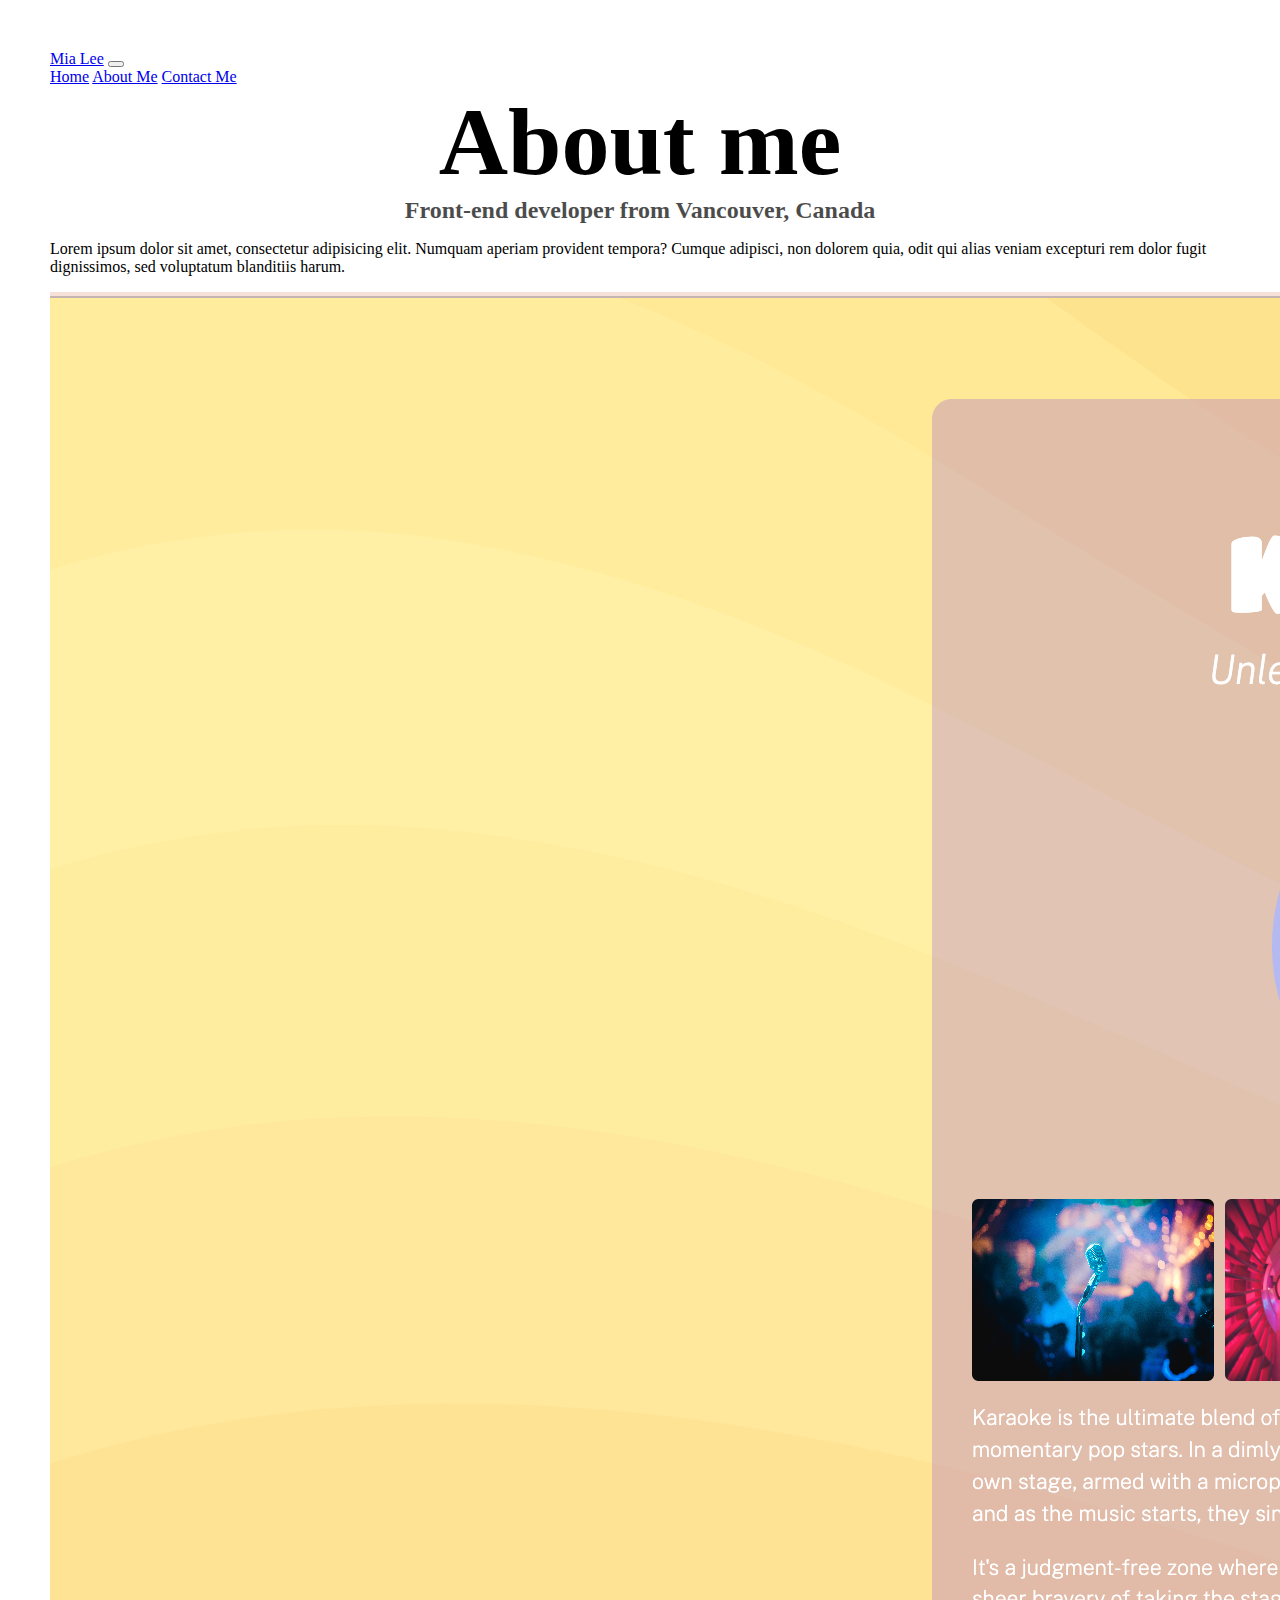
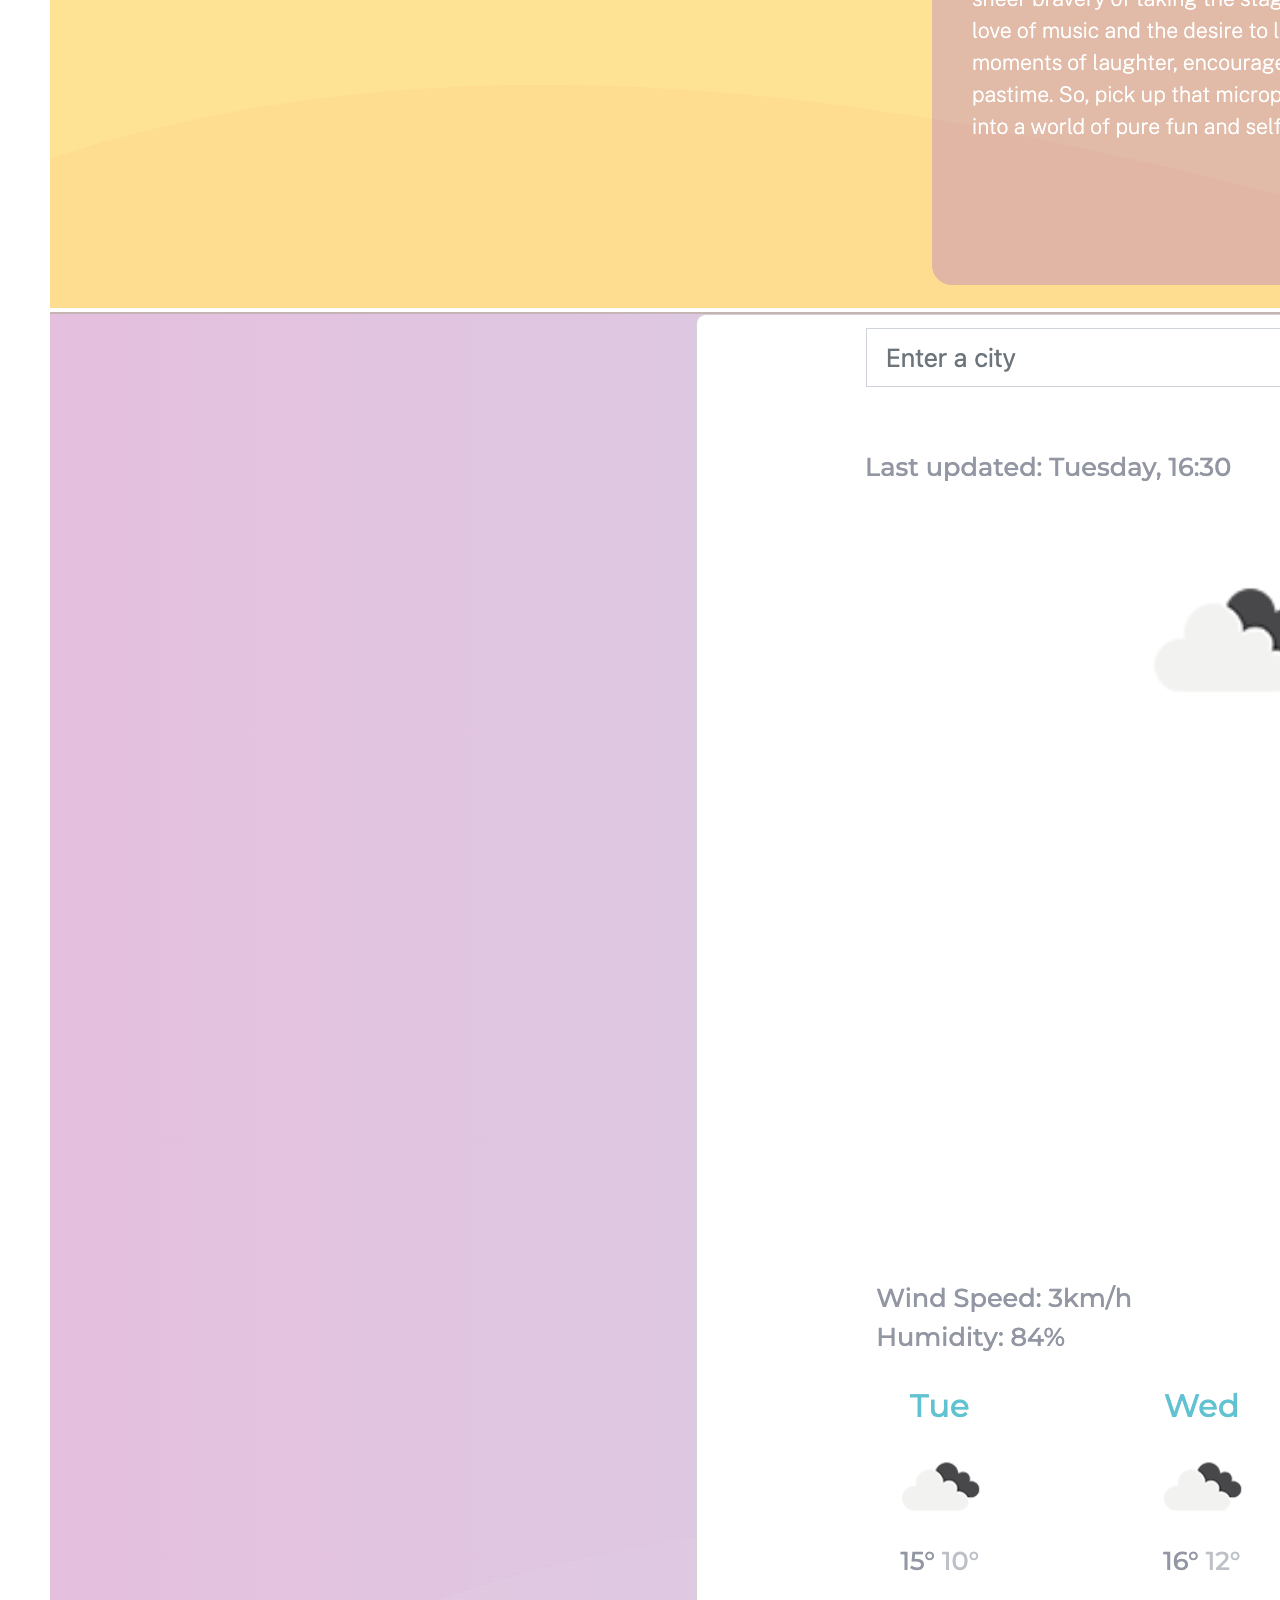
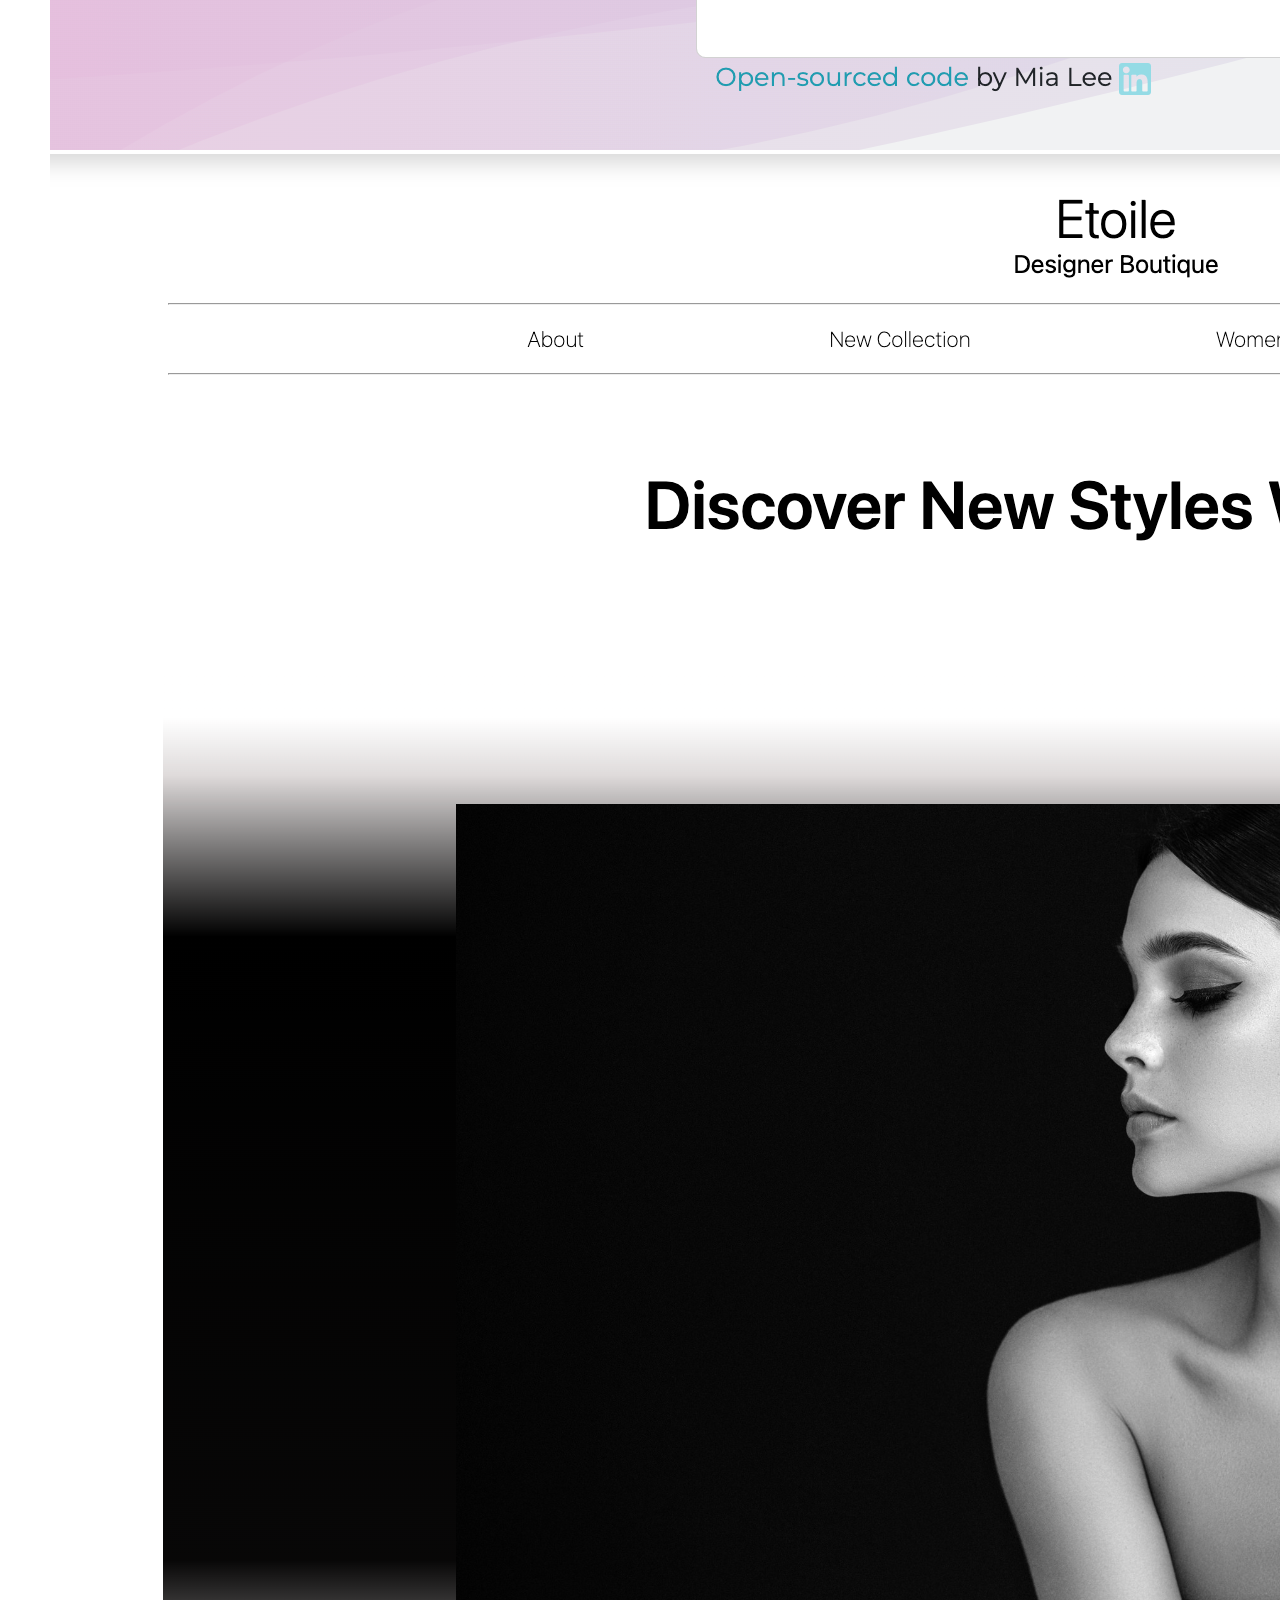
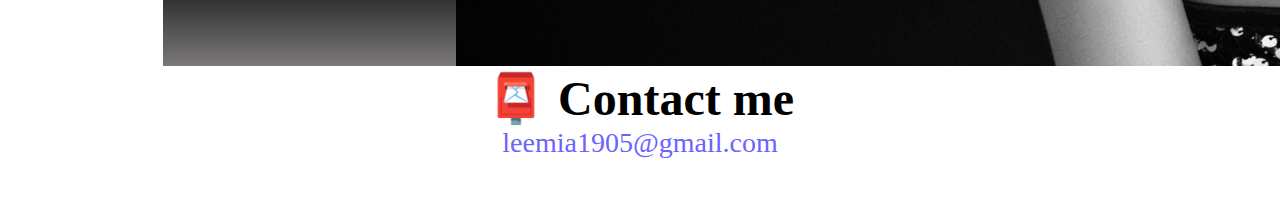
==== about.html @ cc9318b5 "imported website structure from codesandbox homework" ====
<!DOCTYPE html>
<html lang="en">
  <head>
    <meta charset="UTF-8" />
    <meta http-equiv="X-UA-Compatible" content="IE=edge" />
    <meta name="viewport" content="width=device-width, initial-scale=1.0" />
    <link
      href="https://cdn.jsdelivr.net/npm/bootstrap@5.3.2/dist/css/bootstrap.min.css"
      rel="stylesheet"
      integrity="sha384-T3c6CoIi6uLrA9TneNEoa7RxnatzjcDSCmG1MXxSR1GAsXEV/Dwwykc2MPK8M2HN"
      crossorigin="anonymous"
    />
    <link rel="stylesheet" href="style.css" />
    <script
      src="https://cdn.jsdelivr.net/npm/bootstrap@5.3.2/dist/js/bootstrap.bundle.min.js"
      integrity="sha384-C6RzsynM9kWDrMNeT87bh95OGNyZPhcTNXj1NW7RuBCsyN/o0jlpcV8Qyq46cDfL"
      crossorigin="anonymous"
    ></script>
    <title>About Mia</title>
  </head>
  <body>
    <nav class="navbar navbar-expand-md navbar-light bg-light fixed-top">
      <div class="container">
        <a class="navbar-brand" href="index.html">Mia Lee</a>
        <button
          class="navbar-toggler"
          type="button"
          data-bs-toggle="collapse"
          data-bs-target="#navbarNavAltMarkup"
          aria-controls="navbarNavAltMarkup"
          aria-expanded="false"
          aria-label="Toggle navigation"
        >
          <span class="navbar-toggler-icon"></span>
        </button>
        <div class="collapse navbar-collapse" id="navbarNavAltMarkup">
          <div class="navbar-nav">
            <a class="nav-link" href="index.html">Home</a>
            <a class="nav-link active" aria-current="page" href="about.html"
              >About Me</a
            >
            <a class="nav-link" href="about.html#contact">Contact Me</a>
          </div>
        </div>
      </div>
    </nav>
    <h1>About me</h1>
    <h3>Front-end developer from Vancouver, Canada</h3>
    <p class="text-center mt-3">
      Lorem ipsum dolor sit amet, consectetur adipisicing elit. Numquam aperiam
      provident tempora? Cumque adipisci, non dolorem quia, odit qui alias
      veniam excepturi rem dolor fugit dignissimos, sed voluptatum blanditiis
      harum.
    </p>
    <div class="container m-4">
      <div class="row">
        <div class="col-md-4">
          <img
            src="images/karaoke.png"
            class="img-fluid shadow rounded p-2 mb-3"
          />
        </div>
        <div class="col-md-4">
          <img
            src="images/weather.png"
            class="img-fluid rounded shadow p-2 mb-3"
          />
        </div>
        <div class="col-md-4">
          <img
            src="images/boutique.png"
            class="img-fluid rounded shadow p-2 mb-3"
          />
        </div>
      </div>
    </div>
    <div id="contact">
      <h2>📮 Contact me</h2>
      <a href="mailto:[email]" class="email-link"> leemia1905@gmail.com </a>
    </div>
  </body>
</html>
---- style.css ----
:root {
  --primary-color: #6c63ff;
  --secondary-color: #f5f2fe;
  --highlight-color: #4df5d9;
  --box-shadow: 0 5px 10px rgba(0, 0, 0, 0.3);
}

body {
  margin: 50px;
}

h1,
h2,
h3 {
  text-align: center;
  margin: 0;
}

h1 {
  font-size: 96px;
}

h2 {
  font-size: 48px;
}

h3 {
  font-size: 24px;
  opacity: 0.7;
}

.navigation-links {
  display: flex;
  margin-top: 40px;
  justify-content: center;
}

.navigation-links a {
  margin: 20px;
  border-radius: 4px;
  padding: 20px 15px;
  text-decoration: none;
  text-transform: capitalize;
}
.app-links {
  display: flex;
  margin-top: 40px;
}
.app-links a {
  border-radius: 4px;
  padding: 20px 15px;
  text-decoration: none;
  text-transform: capitalize;
}

.contact-link {
  background: var(--primary-color);
  box-shadow: var(--box-shadow);
  color: white;
}

.about-link {
  color: var(--primary-color);
  border: 1px solid var(--primary-color);
}

.email-link {
  display: flex;
  justify-content: center;
  color: var(--primary-color);
  font-size: 28px;
  text-decoration: none;
}

.email-link:hover {
  text-decoration: underline;
}
a:hover {
  color: var(--highlight-color);
}
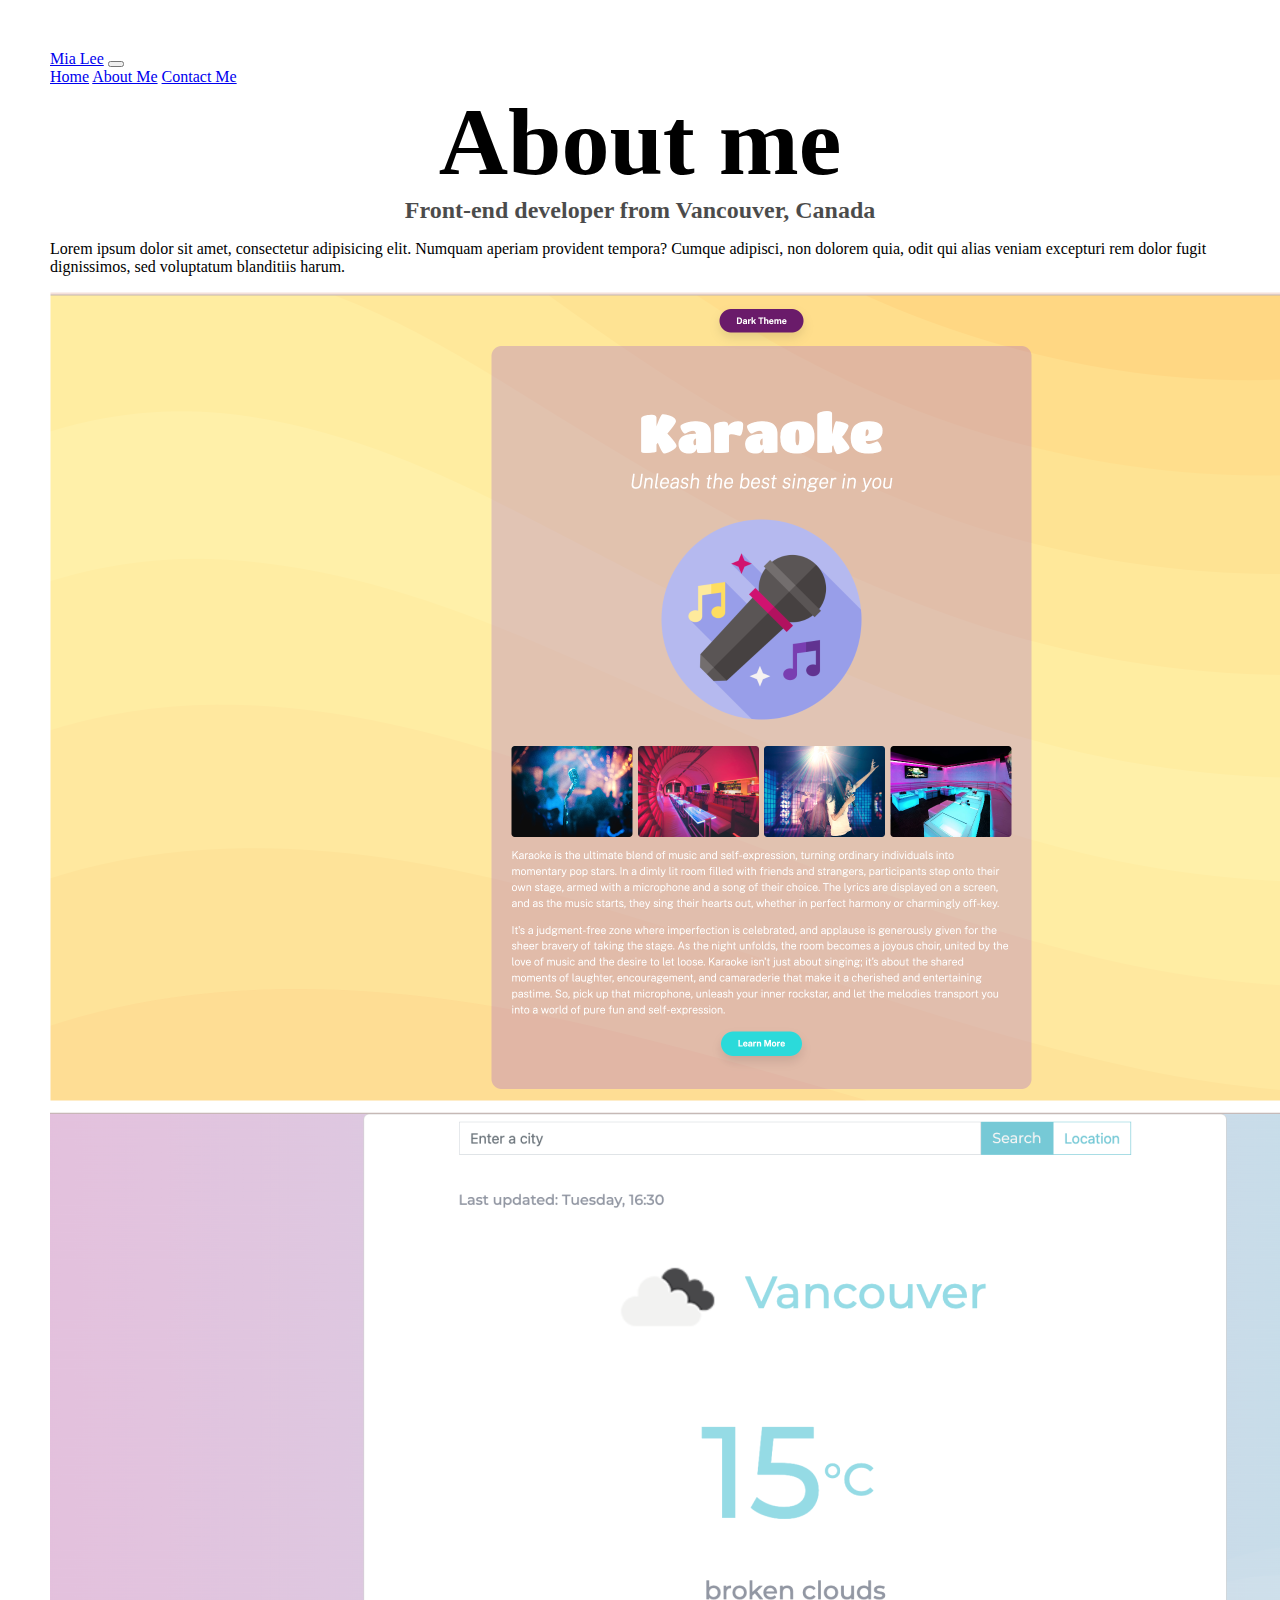
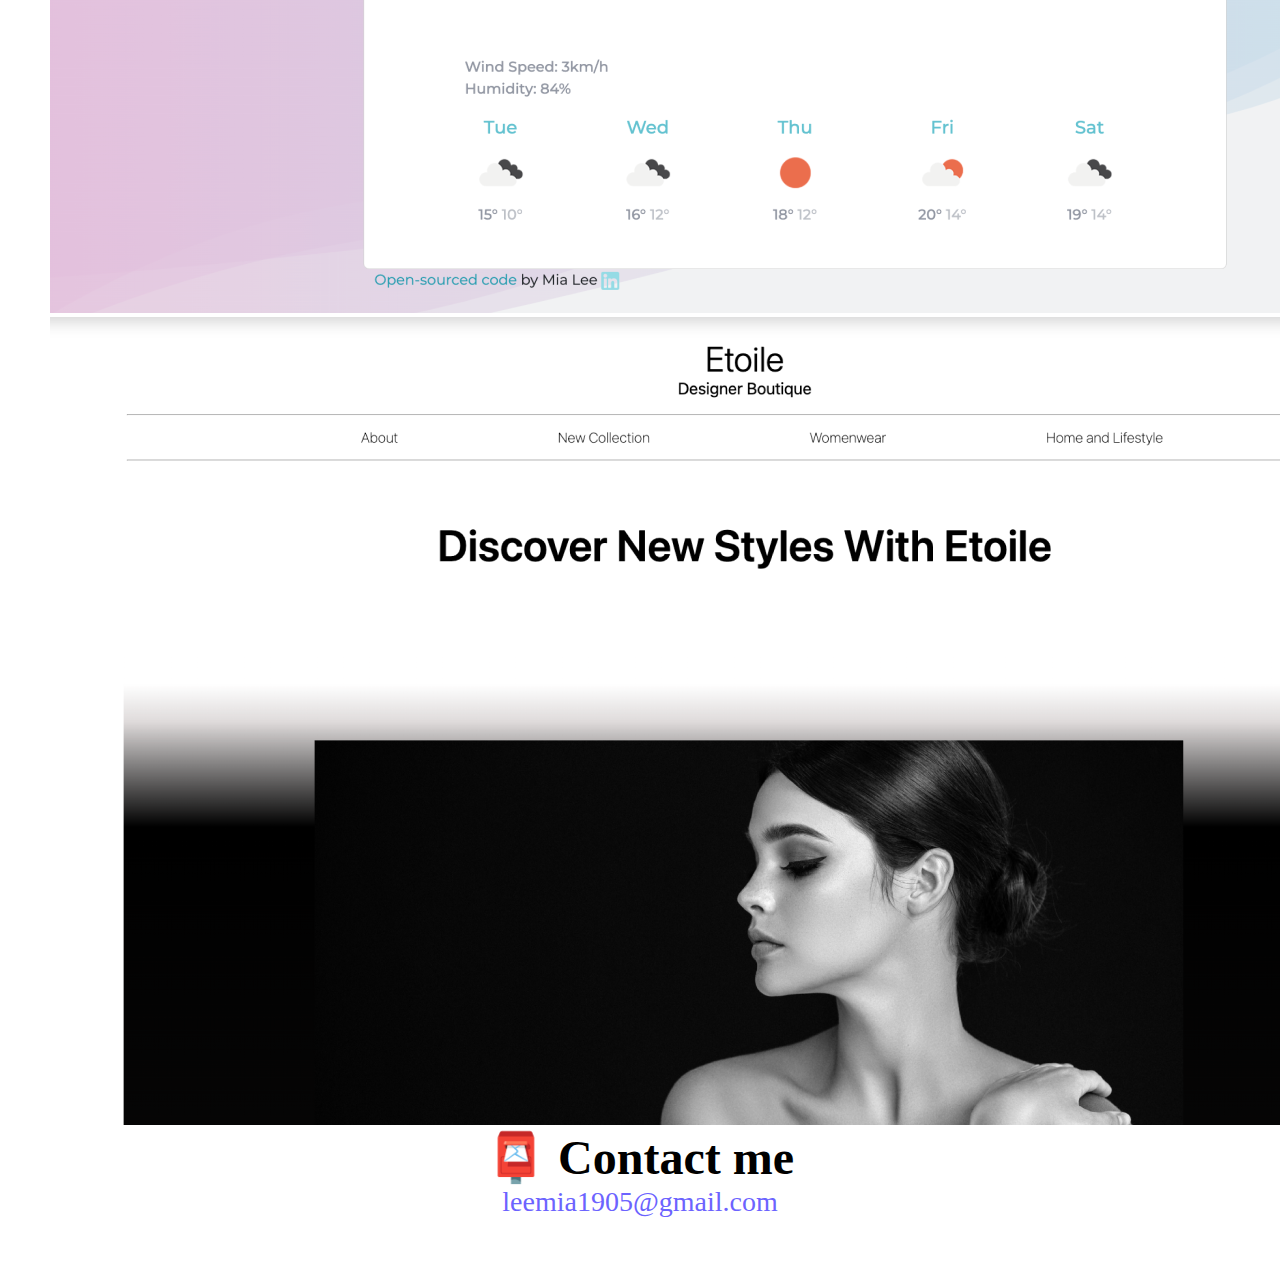
==== commit 1cb519bf: "linked JS Bootstrap and edited images size" ====
--- a/about.html
+++ b/about.html
@@ -16,6 +16,7 @@
       integrity="sha384-C6RzsynM9kWDrMNeT87bh95OGNyZPhcTNXj1NW7RuBCsyN/o0jlpcV8Qyq46cDfL"
       crossorigin="anonymous"
     ></script>
+    <script src="https://cdn.jsdelivr.net/npm/bootstrap@5.3.2/dist/js/bootstrap.bundle.min.js" integrity="sha384-C6RzsynM9kWDrMNeT87bh95OGNyZPhcTNXj1NW7RuBCsyN/o0jlpcV8Qyq46cDfL" crossorigin="anonymous"></script>
     <title>About Mia</title>
   </head>
   <body>
